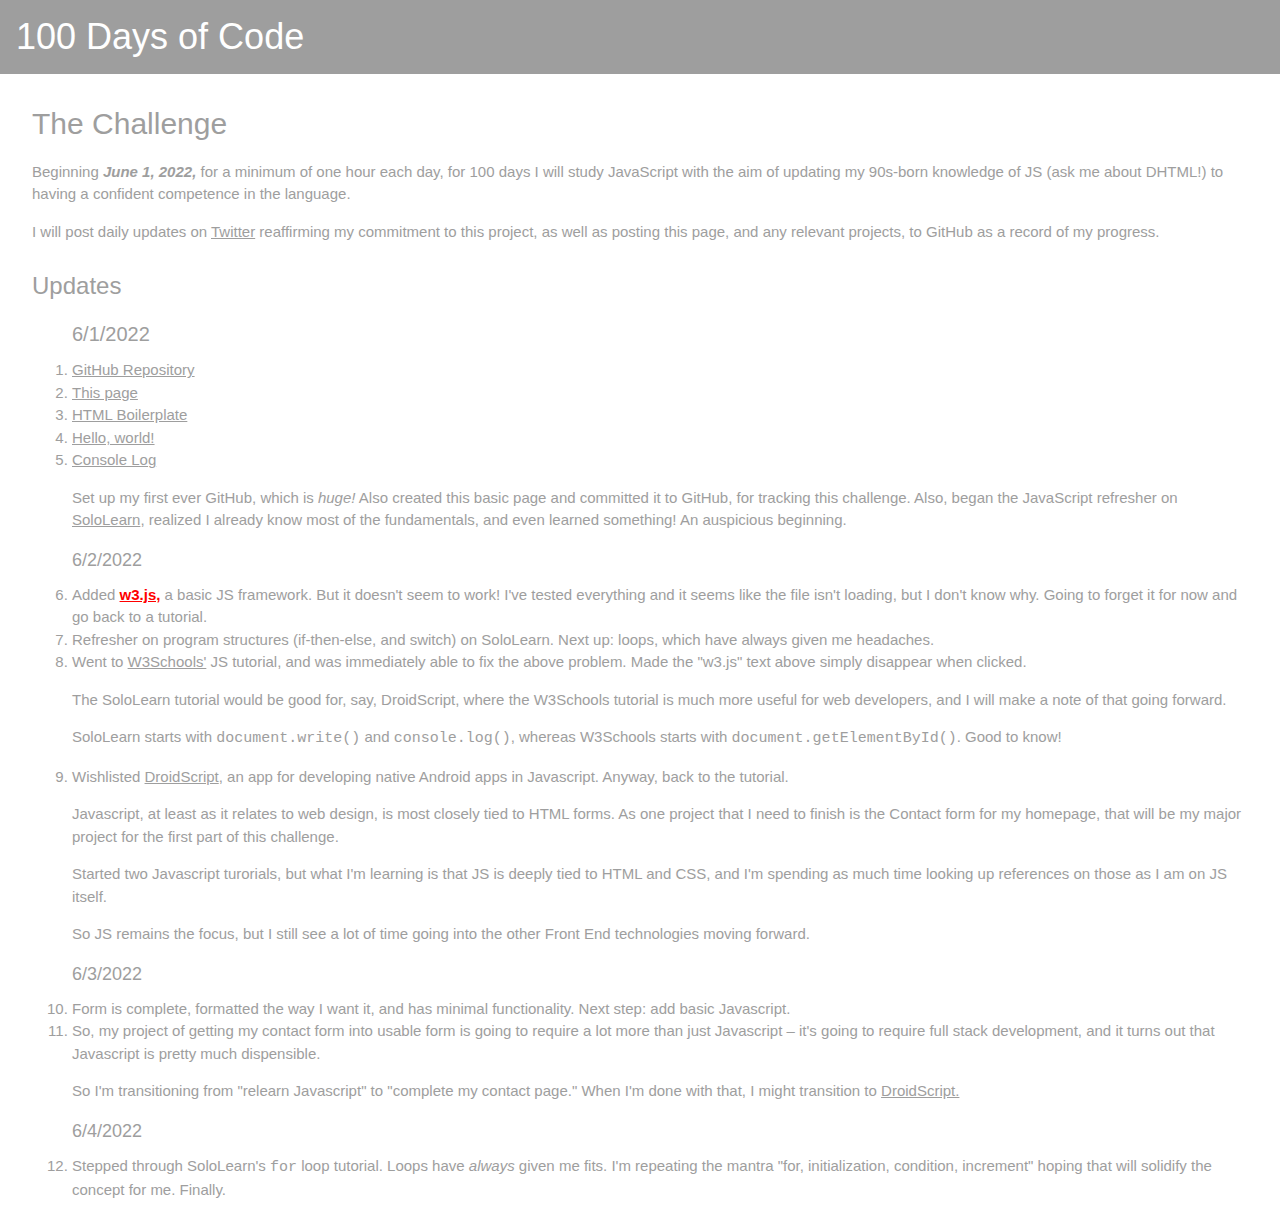
==== index.html @ 1105ac64 "Update index.html" ====
<!DOCTYPE html>
<html lang="en">
<head>
  <meta name="viewport" content="width=device-width, initial-scale=1.0">
  <meta charset="UTF-8">
  <title>100 Days of Code</title>
  <script src="https://www.w3schools.com/lib/w3.js"></script>
  <link rel="stylesheet" href="css/w3.css">
  <link rel="stylesheet" href="css/w3-theme-grey.css">
  <style>
    #w3jstest {color: red;
    text-decoration: underline;
    font-weight: bold;}
  </style>
</head>
<body class="w3-text-theme w3-mobile">
<header class="w3-container w3-theme">
  <h1>100 Days of Code</h1>
</header>
  
<main class="w3-mobile w3-panel">
  <section id="description" class="w3-container">
    <h2>The Challenge</h2>
    <p>Beginning <strong><em>June 1, 2022,</em></strong> for a minimum of one hour each day, for 100 days I will study JavaScript with the aim of updating my 90s-born knowledge of JS (ask me about DHTML!) to having a confident competence in the language.</p>
    <p>I will post daily updates on <a href="https://twitter.com/cassius_zedaker?t=BZ0Te0sqCjhBQjcXHM90rA&s=09">Twitter</a> reaffirming my commitment to this project, as well as posting this page, and any relevant projects, to GitHub as a record of my progress.</p>
  </section>
  <section id="updates" class="w3-container">
 <h3>Updates</h3>
 <ol>
  <h4>6/1/2022</h4>
  <li><a href="https://github.com/DontMindU/100DaysofCode">GitHub Repository</a></li>
  <li><a href="https://rawcdn.githack.com/DontMindU/100DaysofCode/50c119b4f2de6045dd14df374472168e1e7057c3/index.html">This page</a></li>
  <li><a href="boilerplate.html">HTML Boilerplate</a></li>
  <li><a href="helloworld.html">Hello, world!</a></li>
  <li><a href="js/consolelog.js">Console Log</a></li>
  <p>Set up my first ever GitHub, which is <em>huge!</em> Also created this basic page and committed it to GitHub, for tracking this challenge. Also, began the JavaScript refresher on <a href="http://www.sololearn.com">SoloLearn</a>, realized I already know most of the fundamentals, and even learned something! An auspicious beginning.</p>
  <h5>6/2/2022</h5>
  <li>Added <span id="w3jstest" onclick="document.getElementById('w3jstest').style.display='none'">w3.js,</span> a basic JS framework. But it doesn't seem to work! I've tested everything and it seems like the file isn't loading, but I don't know why. Going to forget it for now and go back to a tutorial.</li>
  <li>Refresher on program structures (if-then-else, and switch) on SoloLearn. Next up: loops, which have always given me headaches.</li>
  <li>Went to <a href="www.w3schools.com">W3Schools'</a> JS tutorial, and was immediately able to fix the above problem. Made the "w3.js" text above simply disappear when clicked.
  <p>The SoloLearn tutorial would be good for, say, DroidScript, where the W3Schools tutorial is much more useful for web developers, and I will make a note of that going forward.</p>
  <p>SoloLearn starts with <code>document.write()</code> and <code>console.log()</code>, whereas W3Schools starts with <code>document.getElementById()</code>. Good to know!</p></li>
  <li>Wishlisted <a href="droidscript.org">DroidScript</a>, an app for developing native Android apps in Javascript. Anyway, back to the tutorial.</li>
  <p>Javascript, at least as it relates to web design, is most closely tied to HTML forms. As one project that I need to finish is the Contact form for my homepage, that will be my major project for the first part of this challenge.</p>
  <p>Started two Javascript turorials, but what I'm learning is that JS is deeply tied to HTML and CSS, and I'm spending as much time looking up references on those as I am on JS itself.</p>
  <p>So JS remains the focus, but I still see a lot of time going into the other Front End technologies moving forward.</p>
  <h5>6/3/2022</h5>
  <li>Form is complete, formatted the way I want it, and has minimal functionality. Next step: add basic Javascript.</li>
  <li>So, my project of getting my contact form into usable form is going to require a lot more than just Javascript – it's going to require full stack development, and it turns out that Javascript is pretty much dispensible.
  <p>So I'm transitioning from "relearn Javascript" to "complete my contact page." When I'm done with that, I might transition to <a href="www.droidscript.org">DroidScript.</a>
  </p>
  </li>
  <h5>6/4/2022</h5>
  <li>Stepped through SoloLearn's <code>for</code> loop tutorial. Loops have <em>always</em> given me fits. I'm repeating the mantra "for, initialization, condition, increment" hoping that will solidify the concept for me. Finally.</li>
</main>
</body>
<script>

</script>
</html>
---- css/w3-theme-grey.css ----
.w3-theme-l5 {color:#000 !important; background-color:#f9f9f9 !important} .w3-theme-l4 {color:#000 !important; background-color:#ececec !important} .w3-theme-l3 {color:#000 !important; background-color:#d8d8d8 !important} .w3-theme-l2 {color:#000 !important; background-color:#c5c5c5 !important} .w3-theme-l1 {color:#000 !important; background-color:#b1b1b1 !important} .w3-theme-d1 {color:#fff !important; background-color:#8e8e8e !important} .w3-theme-d2 {color:#fff !important; background-color:#7e7e7e !important} .w3-theme-d3 {color:#fff !important; background-color:#6f6f6f !important} .w3-theme-d4 {color:#fff !important; background-color:#5f5f5f !important} .w3-theme-d5 {color:#fff !important; background-color:#4f4f4f !important} .w3-theme-light {color:#000 !important; background-color:#f9f9f9 !important} .w3-theme-dark {color:#fff !important; background-color:#4f4f4f !important} .w3-theme-action {color:#fff !important; background-color:#4f4f4f !important} .w3-theme {color:#fff !important; background-color:#9e9e9e !important} .w3-text-theme {color:#9e9e9e !important} .w3-border-theme {border-color:#9e9e9e !important} .w3-hover-theme:hover {color:#fff !important; background-color:#9e9e9e !important} .w3-hover-text-theme:hover {color:#9e9e9e !important} .w3-hover-border-theme:hover {border-color:#9e9e9e !important}
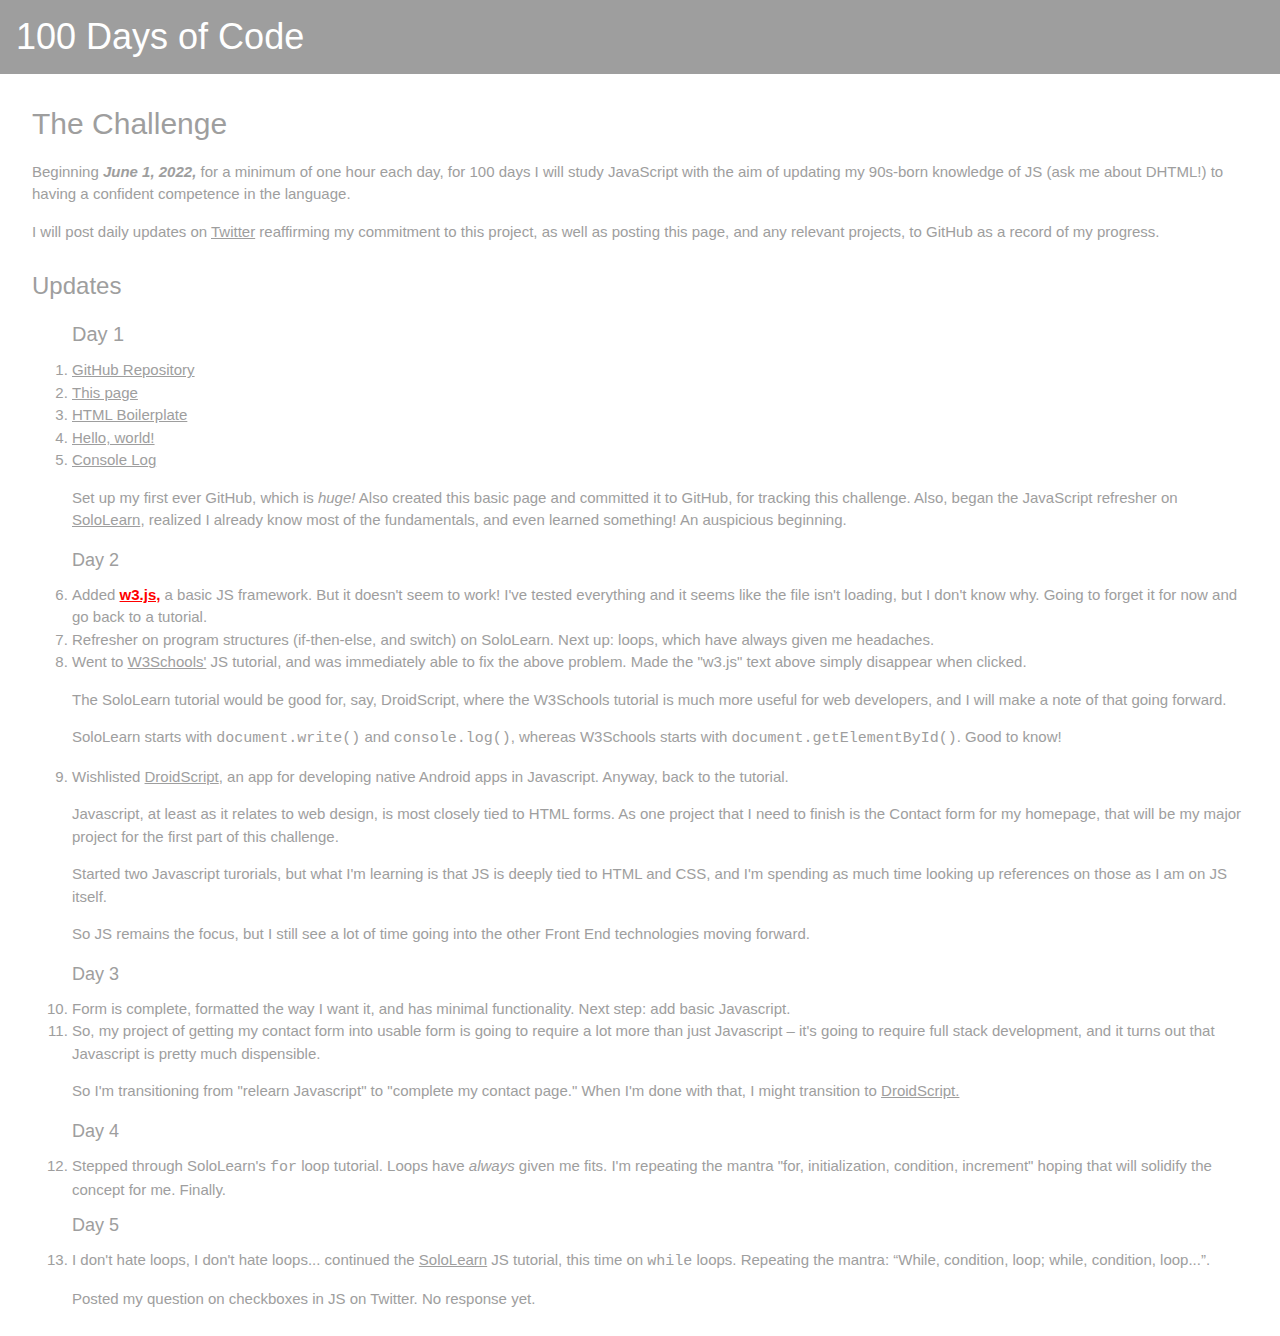
==== commit 3bd8e7af: "Update index.html" ====
--- a/index.html
+++ b/index.html
@@ -27,14 +27,14 @@
   <section id="updates" class="w3-container">
  <h3>Updates</h3>
  <ol>
-  <h4>6/1/2022</h4>
+  <h4>Day 1</h4>
   <li><a href="https://github.com/DontMindU/100DaysofCode">GitHub Repository</a></li>
   <li><a href="https://rawcdn.githack.com/DontMindU/100DaysofCode/50c119b4f2de6045dd14df374472168e1e7057c3/index.html">This page</a></li>
   <li><a href="boilerplate.html">HTML Boilerplate</a></li>
   <li><a href="helloworld.html">Hello, world!</a></li>
   <li><a href="js/consolelog.js">Console Log</a></li>
   <p>Set up my first ever GitHub, which is <em>huge!</em> Also created this basic page and committed it to GitHub, for tracking this challenge. Also, began the JavaScript refresher on <a href="http://www.sololearn.com">SoloLearn</a>, realized I already know most of the fundamentals, and even learned something! An auspicious beginning.</p>
-  <h5>6/2/2022</h5>
+  <h5>Day 2</h5>
   <li>Added <span id="w3jstest" onclick="document.getElementById('w3jstest').style.display='none'">w3.js,</span> a basic JS framework. But it doesn't seem to work! I've tested everything and it seems like the file isn't loading, but I don't know why. Going to forget it for now and go back to a tutorial.</li>
   <li>Refresher on program structures (if-then-else, and switch) on SoloLearn. Next up: loops, which have always given me headaches.</li>
   <li>Went to <a href="www.w3schools.com">W3Schools'</a> JS tutorial, and was immediately able to fix the above problem. Made the "w3.js" text above simply disappear when clicked.
@@ -44,14 +44,18 @@
   <p>Javascript, at least as it relates to web design, is most closely tied to HTML forms. As one project that I need to finish is the Contact form for my homepage, that will be my major project for the first part of this challenge.</p>
   <p>Started two Javascript turorials, but what I'm learning is that JS is deeply tied to HTML and CSS, and I'm spending as much time looking up references on those as I am on JS itself.</p>
   <p>So JS remains the focus, but I still see a lot of time going into the other Front End technologies moving forward.</p>
-  <h5>6/3/2022</h5>
+  <h5>Day 3</h5>
   <li>Form is complete, formatted the way I want it, and has minimal functionality. Next step: add basic Javascript.</li>
   <li>So, my project of getting my contact form into usable form is going to require a lot more than just Javascript – it's going to require full stack development, and it turns out that Javascript is pretty much dispensible.
   <p>So I'm transitioning from "relearn Javascript" to "complete my contact page." When I'm done with that, I might transition to <a href="www.droidscript.org">DroidScript.</a>
   </p>
   </li>
-  <h5>6/4/2022</h5>
+  <h5>Day 4</h5>
   <li>Stepped through SoloLearn's <code>for</code> loop tutorial. Loops have <em>always</em> given me fits. I'm repeating the mantra "for, initialization, condition, increment" hoping that will solidify the concept for me. Finally.</li>
+  <h5>Day 5</h5>
+  <li>I don't hate loops, I don't hate loops... continued the <a href="www.sololearn.com">SoloLearn</a> JS tutorial, this time on <code>while</code> loops. Repeating the mantra: &ldquo;While, condition, loop; while, condition, loop...&rdquo;.
+  <p>Posted my question on checkboxes in JS on Twitter. No response yet.</p>
+  </li>
 </main>
 </body>
 <script>
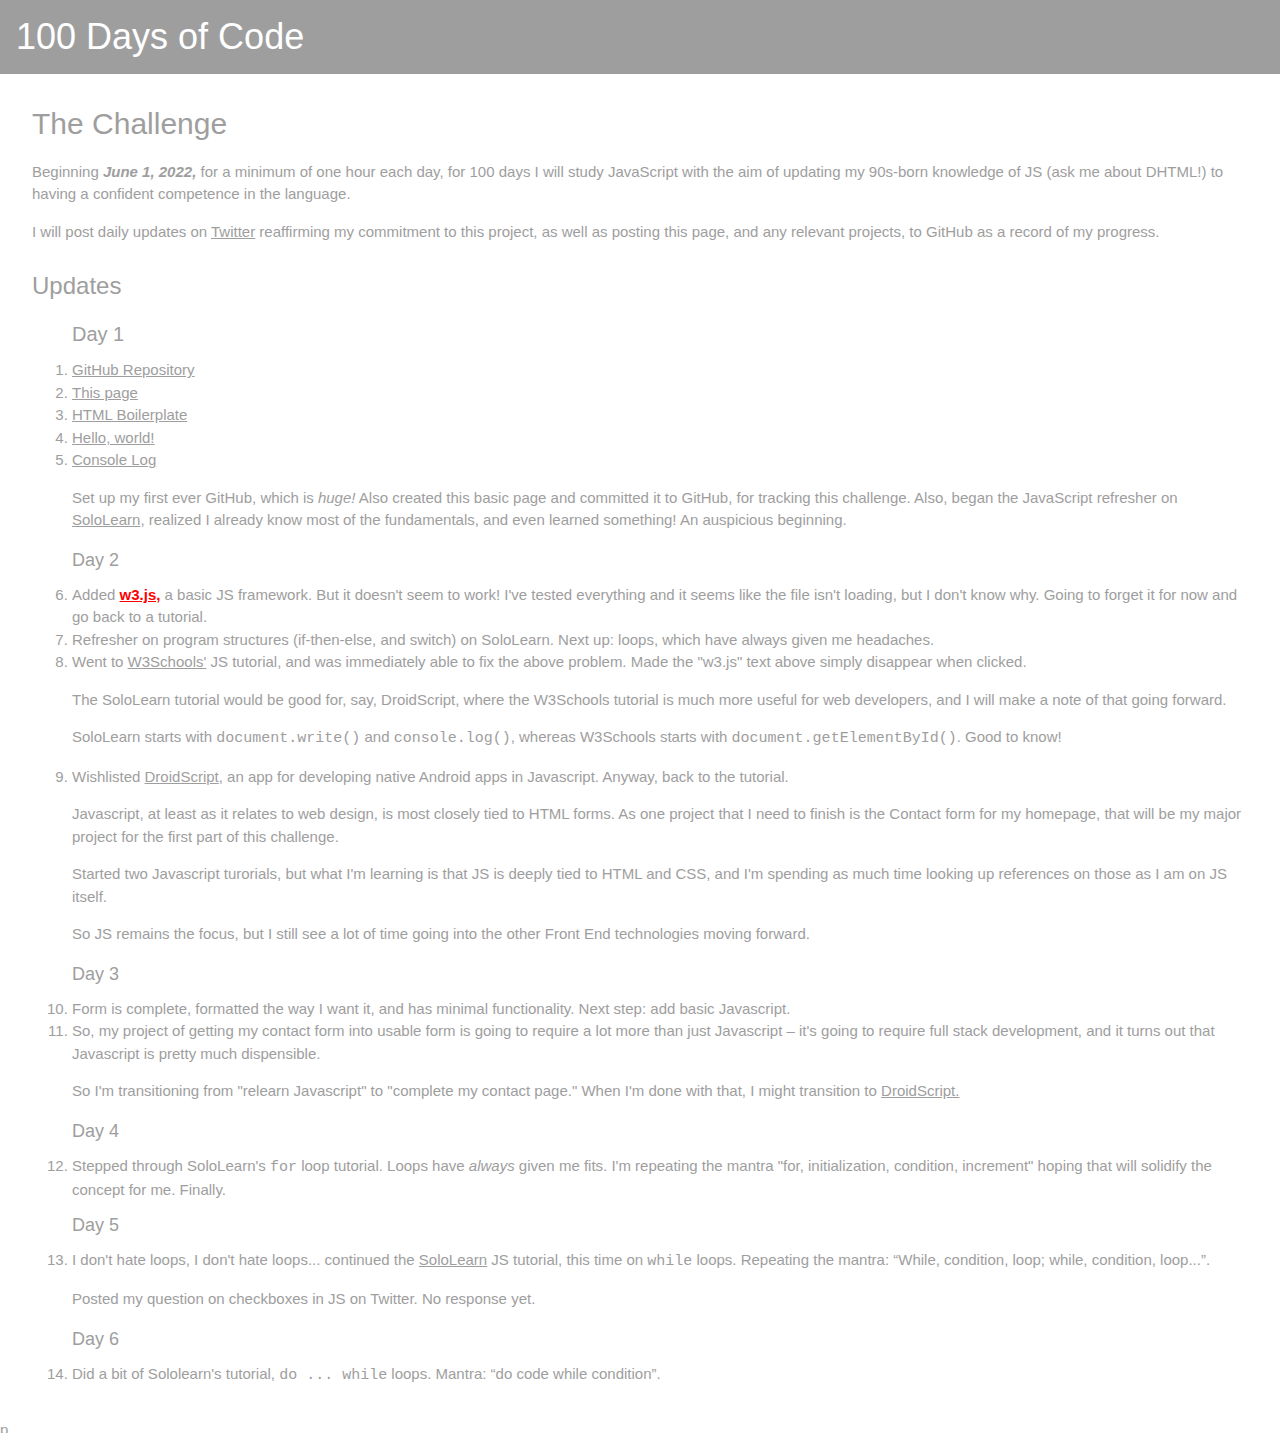
==== commit 86cfacec: "Update index.html" ====
--- a/index.html
+++ b/index.html
@@ -56,9 +56,12 @@
   <li>I don't hate loops, I don't hate loops... continued the <a href="www.sololearn.com">SoloLearn</a> JS tutorial, this time on <code>while</code> loops. Repeating the mantra: &ldquo;While, condition, loop; while, condition, loop...&rdquo;.
   <p>Posted my question on checkboxes in JS on Twitter. No response yet.</p>
   </li>
+  <h5>Day 6</h5>
+  <li>Did a bit of Sololearn's tutorial, <code>do ... while</code> loops. Mantra: &ldquo;do code while condition&rdquo;.</li>
 </main>
 </body>
 <script>
 
 </script>
 </html>
+p
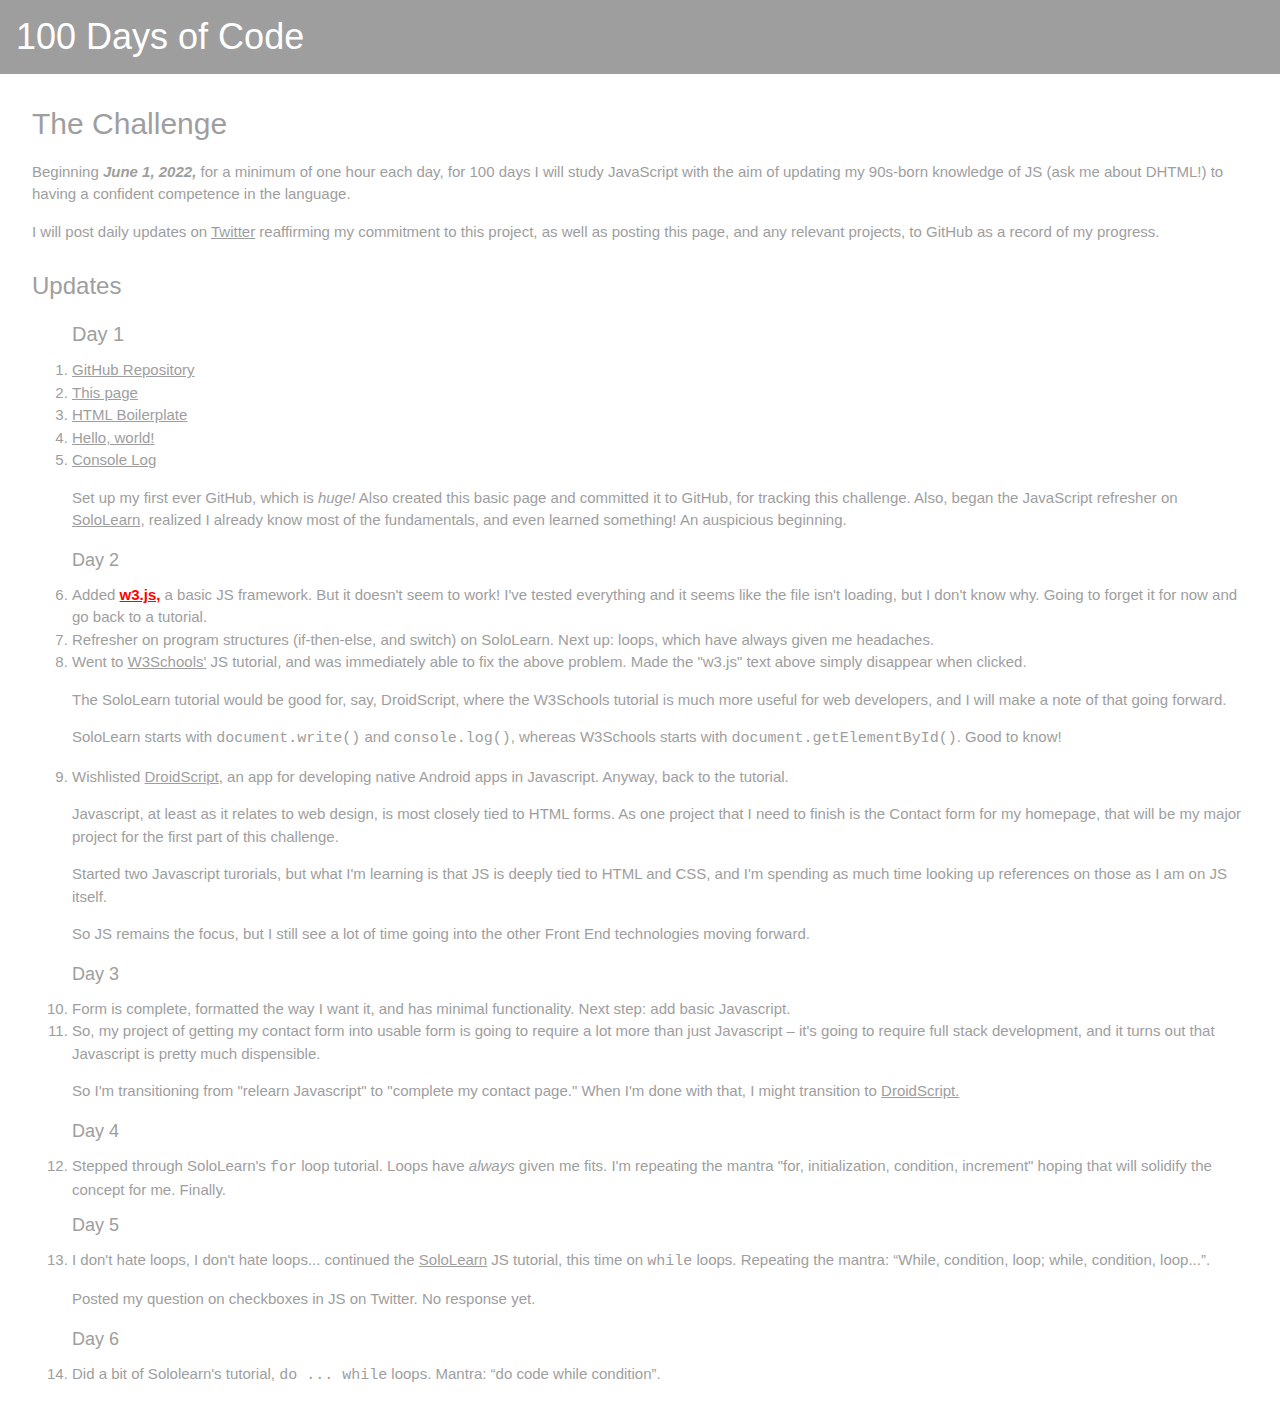
==== commit 6c83b7a4: "Update index.html" ====
--- a/index.html
+++ b/index.html
@@ -64,4 +64,3 @@
 
 </script>
 </html>
-p
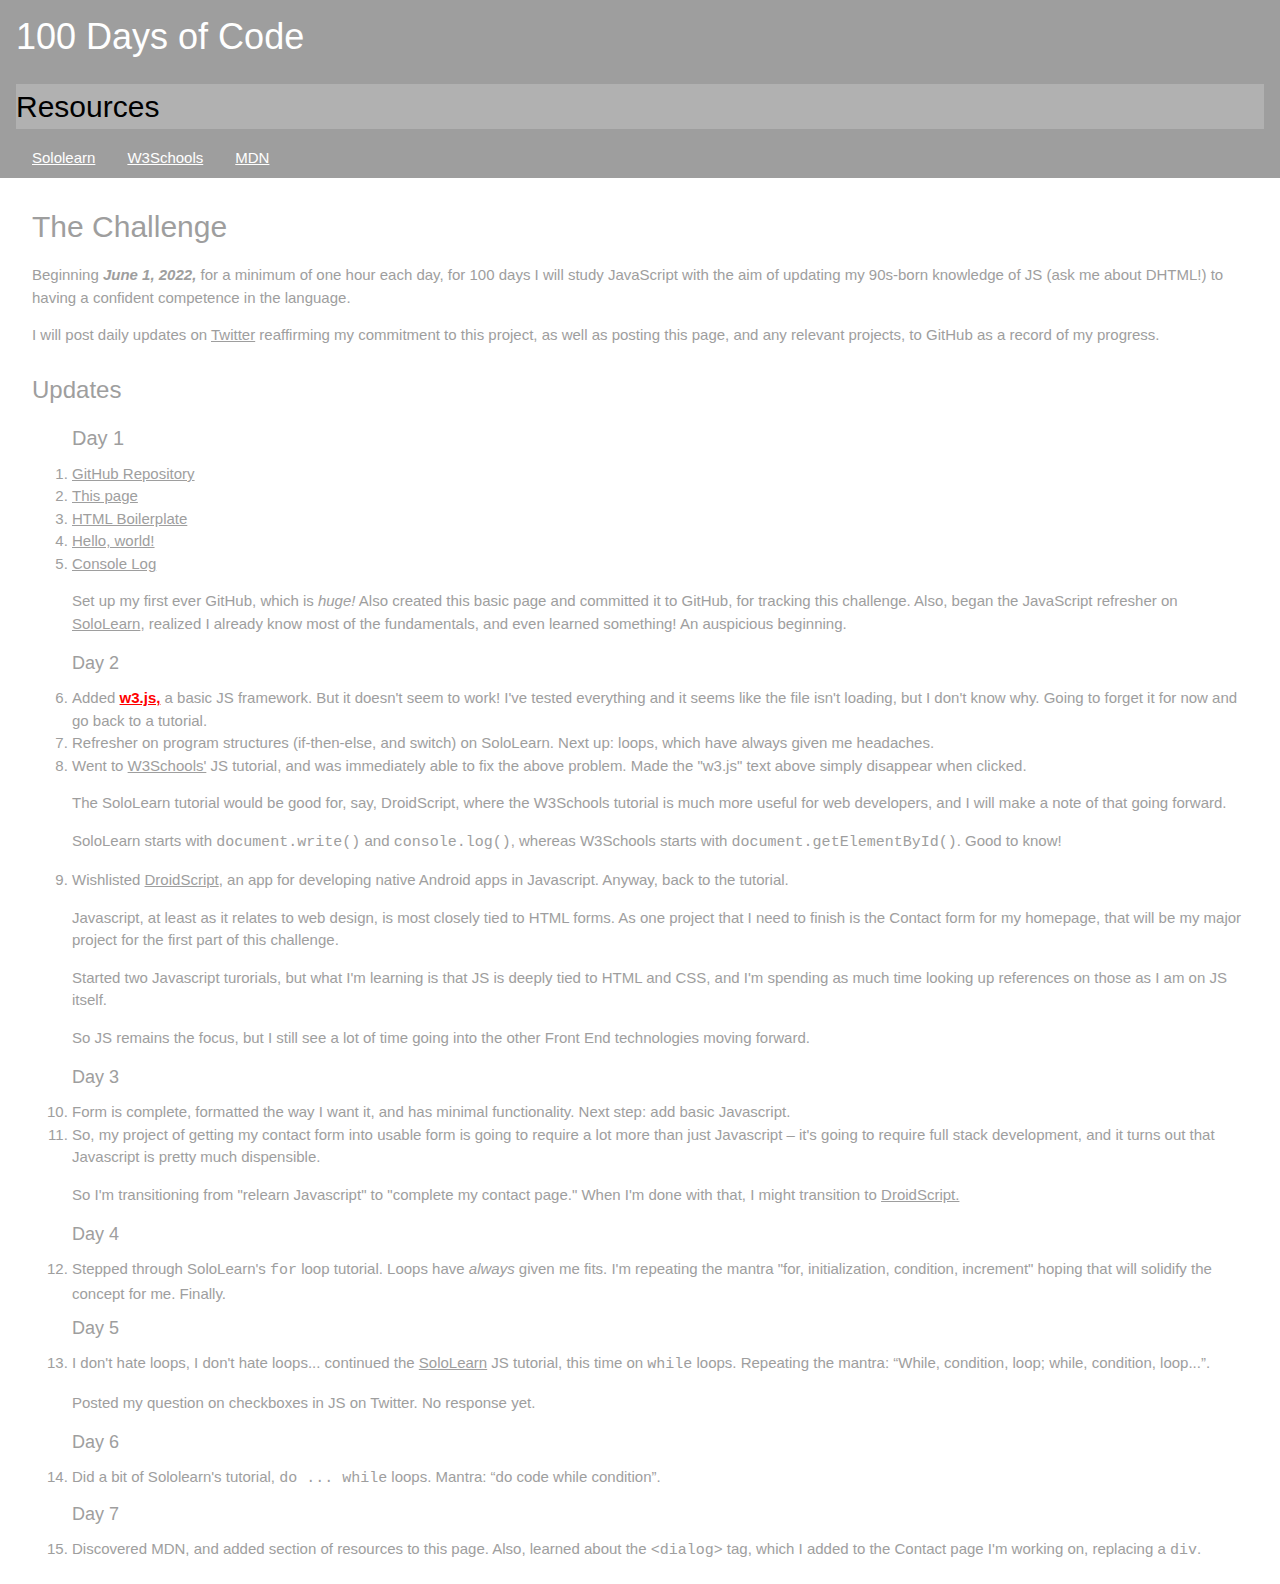
==== commit 9b7f3589: "Update index.html" ====
--- a/index.html
+++ b/index.html
@@ -16,6 +16,12 @@
 <body class="w3-text-theme w3-mobile">
 <header class="w3-container w3-theme">
   <h1>100 Days of Code</h1>
+  <nav class="w3-bar">
+    <header class="w3-theme-l1"><h2>Resources</h2></header>
+    <a href="www.sololearn.com" class="w3-bar-item">Sololearn</a>
+    <a href="www.w3schools.com" class="w3-bar-item">W3Schools</a>
+    <a href="https://developer.mozilla.org/en-US/" class="w3-bar-item">MDN</a>
+  </nav>
 </header>
   
 <main class="w3-mobile w3-panel">
@@ -58,6 +64,8 @@
   </li>
   <h5>Day 6</h5>
   <li>Did a bit of Sololearn's tutorial, <code>do ... while</code> loops. Mantra: &ldquo;do code while condition&rdquo;.</li>
+  <h5>Day 7</h5>
+  <li>Discovered MDN, and added section of resources to this page. Also, learned about the <code>&lt;dialog&gt;</code> tag, which I added to the Contact page I'm working on, replacing a <code>div</code>.</li>
 </main>
 </body>
 <script>
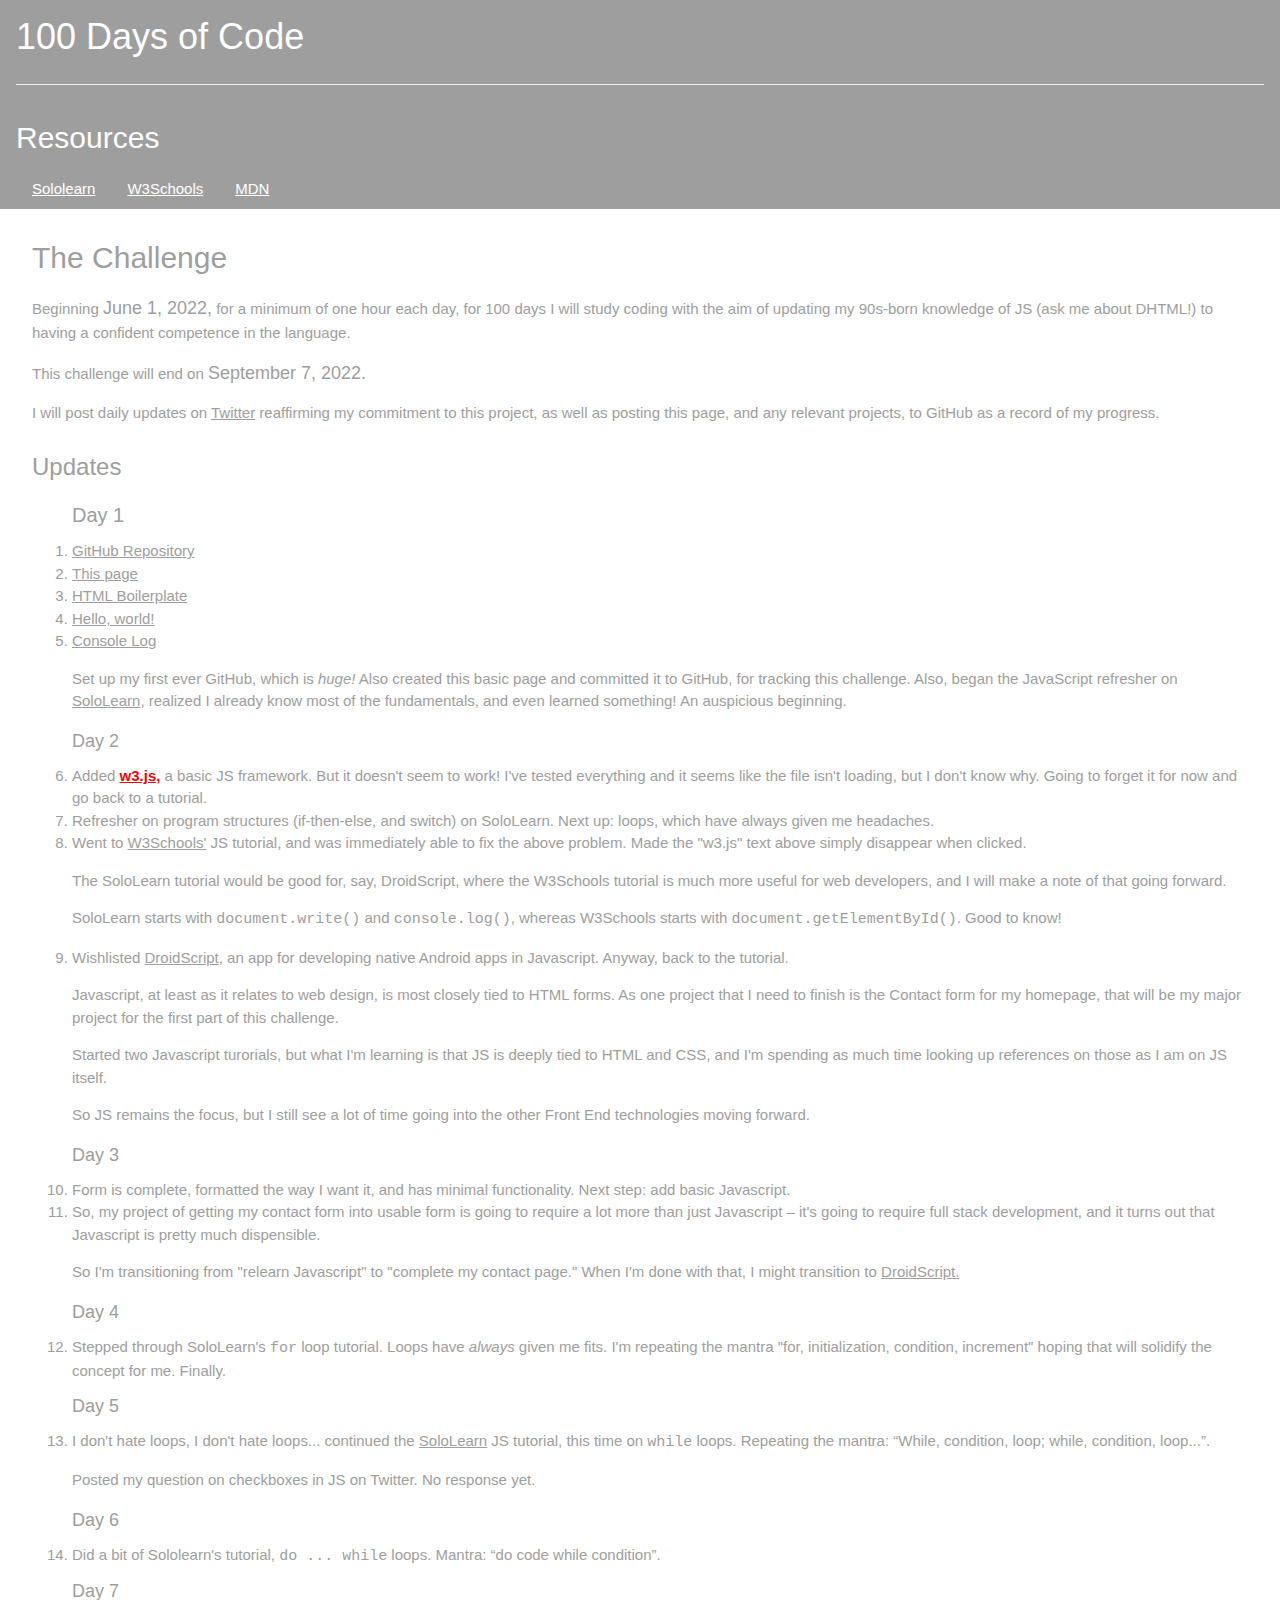
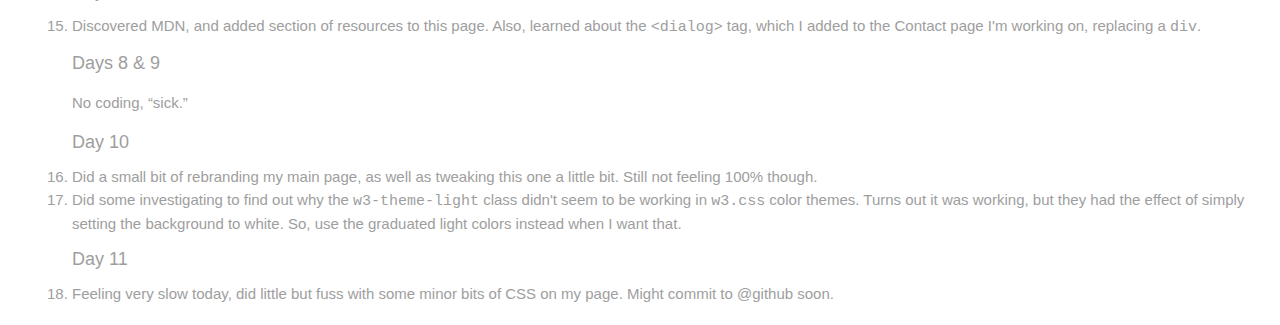
==== commit 94063efa: "Update index.html" ====
--- a/index.html
+++ b/index.html
@@ -4,7 +4,7 @@
   <meta name="viewport" content="width=device-width, initial-scale=1.0">
   <meta charset="UTF-8">
   <title>100 Days of Code</title>
-  <script src="https://www.w3schools.com/lib/w3.js"></script>
+  <script src="js/w3.js"></script>
   <link rel="stylesheet" href="css/w3.css">
   <link rel="stylesheet" href="css/w3-theme-grey.css">
   <style>
@@ -16,8 +16,9 @@
 <body class="w3-text-theme w3-mobile">
 <header class="w3-container w3-theme">
   <h1>100 Days of Code</h1>
+  <hr/>
   <nav class="w3-bar">
-    <header class="w3-theme-l1"><h2>Resources</h2></header>
+    <header class=""><h2>Resources</h2></header>
     <a href="www.sololearn.com" class="w3-bar-item">Sololearn</a>
     <a href="www.w3schools.com" class="w3-bar-item">W3Schools</a>
     <a href="https://developer.mozilla.org/en-US/" class="w3-bar-item">MDN</a>
@@ -27,7 +28,8 @@
 <main class="w3-mobile w3-panel">
   <section id="description" class="w3-container">
     <h2>The Challenge</h2>
-    <p>Beginning <strong><em>June 1, 2022,</em></strong> for a minimum of one hour each day, for 100 days I will study JavaScript with the aim of updating my 90s-born knowledge of JS (ask me about DHTML!) to having a confident competence in the language.</p>
+    <p>Beginning <big>June 1, 2022,</big> for a minimum of one hour each day, for 100 days I will study coding with the aim of updating my 90s-born knowledge of JS (ask me about DHTML!) to having a confident competence in the language.</p>
+    <p>This challenge will end on <big>September 7, 2022.</big></p>
     <p>I will post daily updates on <a href="https://twitter.com/cassius_zedaker?t=BZ0Te0sqCjhBQjcXHM90rA&s=09">Twitter</a> reaffirming my commitment to this project, as well as posting this page, and any relevant projects, to GitHub as a record of my progress.</p>
   </section>
   <section id="updates" class="w3-container">
@@ -66,6 +68,13 @@
   <li>Did a bit of Sololearn's tutorial, <code>do ... while</code> loops. Mantra: &ldquo;do code while condition&rdquo;.</li>
   <h5>Day 7</h5>
   <li>Discovered MDN, and added section of resources to this page. Also, learned about the <code>&lt;dialog&gt;</code> tag, which I added to the Contact page I'm working on, replacing a <code>div</code>.</li>
+  <h5>Days 8 & 9</h5>
+  <p>No coding, &ldquo;sick.&rdquo;</p>
+  <h5>Day 10</h5>
+  <li>Did a small bit of rebranding my main page, as well as tweaking this one a little bit. Still not feeling 100% though.</li>
+  <li>Did some investigating to find out why the <code>w3-theme-light</code> class didn't seem to be working in <code>w3.css</code> color themes. Turns out it was working, but they had the effect of simply setting the background to white. So, use the graduated light colors instead when I want that.</li>
+  <h5>Day 11</h5>
+  <li>Feeling very slow today, did little but fuss with some minor bits of CSS on my page. Might commit to @github soon.</li>
 </main>
 </body>
 <script>
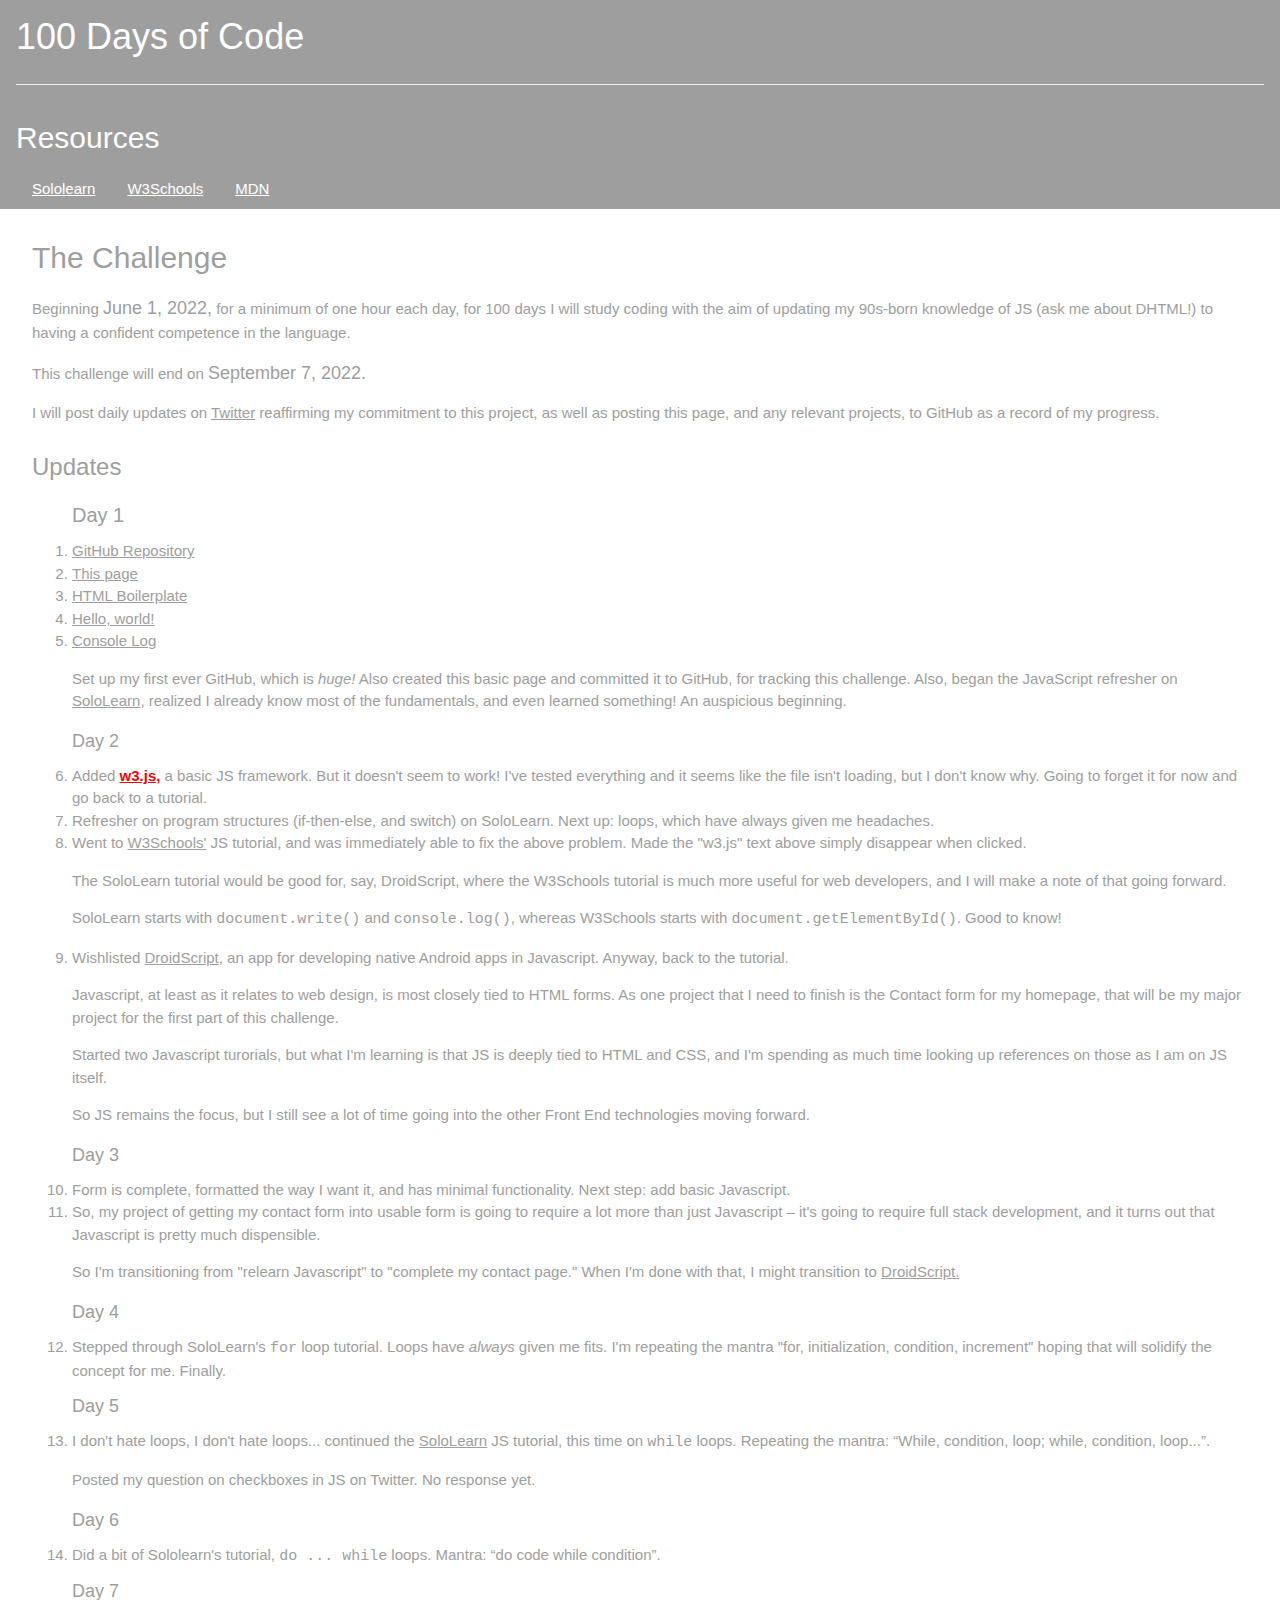
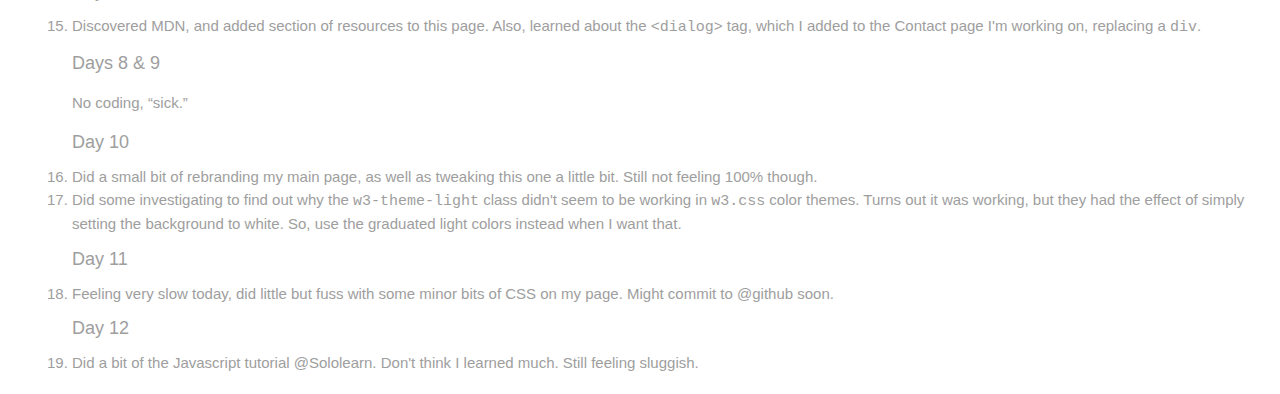
==== commit ecb72b15: "Update index.html" ====
--- a/index.html
+++ b/index.html
@@ -75,6 +75,8 @@
   <li>Did some investigating to find out why the <code>w3-theme-light</code> class didn't seem to be working in <code>w3.css</code> color themes. Turns out it was working, but they had the effect of simply setting the background to white. So, use the graduated light colors instead when I want that.</li>
   <h5>Day 11</h5>
   <li>Feeling very slow today, did little but fuss with some minor bits of CSS on my page. Might commit to @github soon.</li>
+  <h5>Day 12</h5>
+  <li>Did a bit of the Javascript tutorial @Sololearn. Don't think I learned much. Still feeling sluggish.</li>
 </main>
 </body>
 <script>
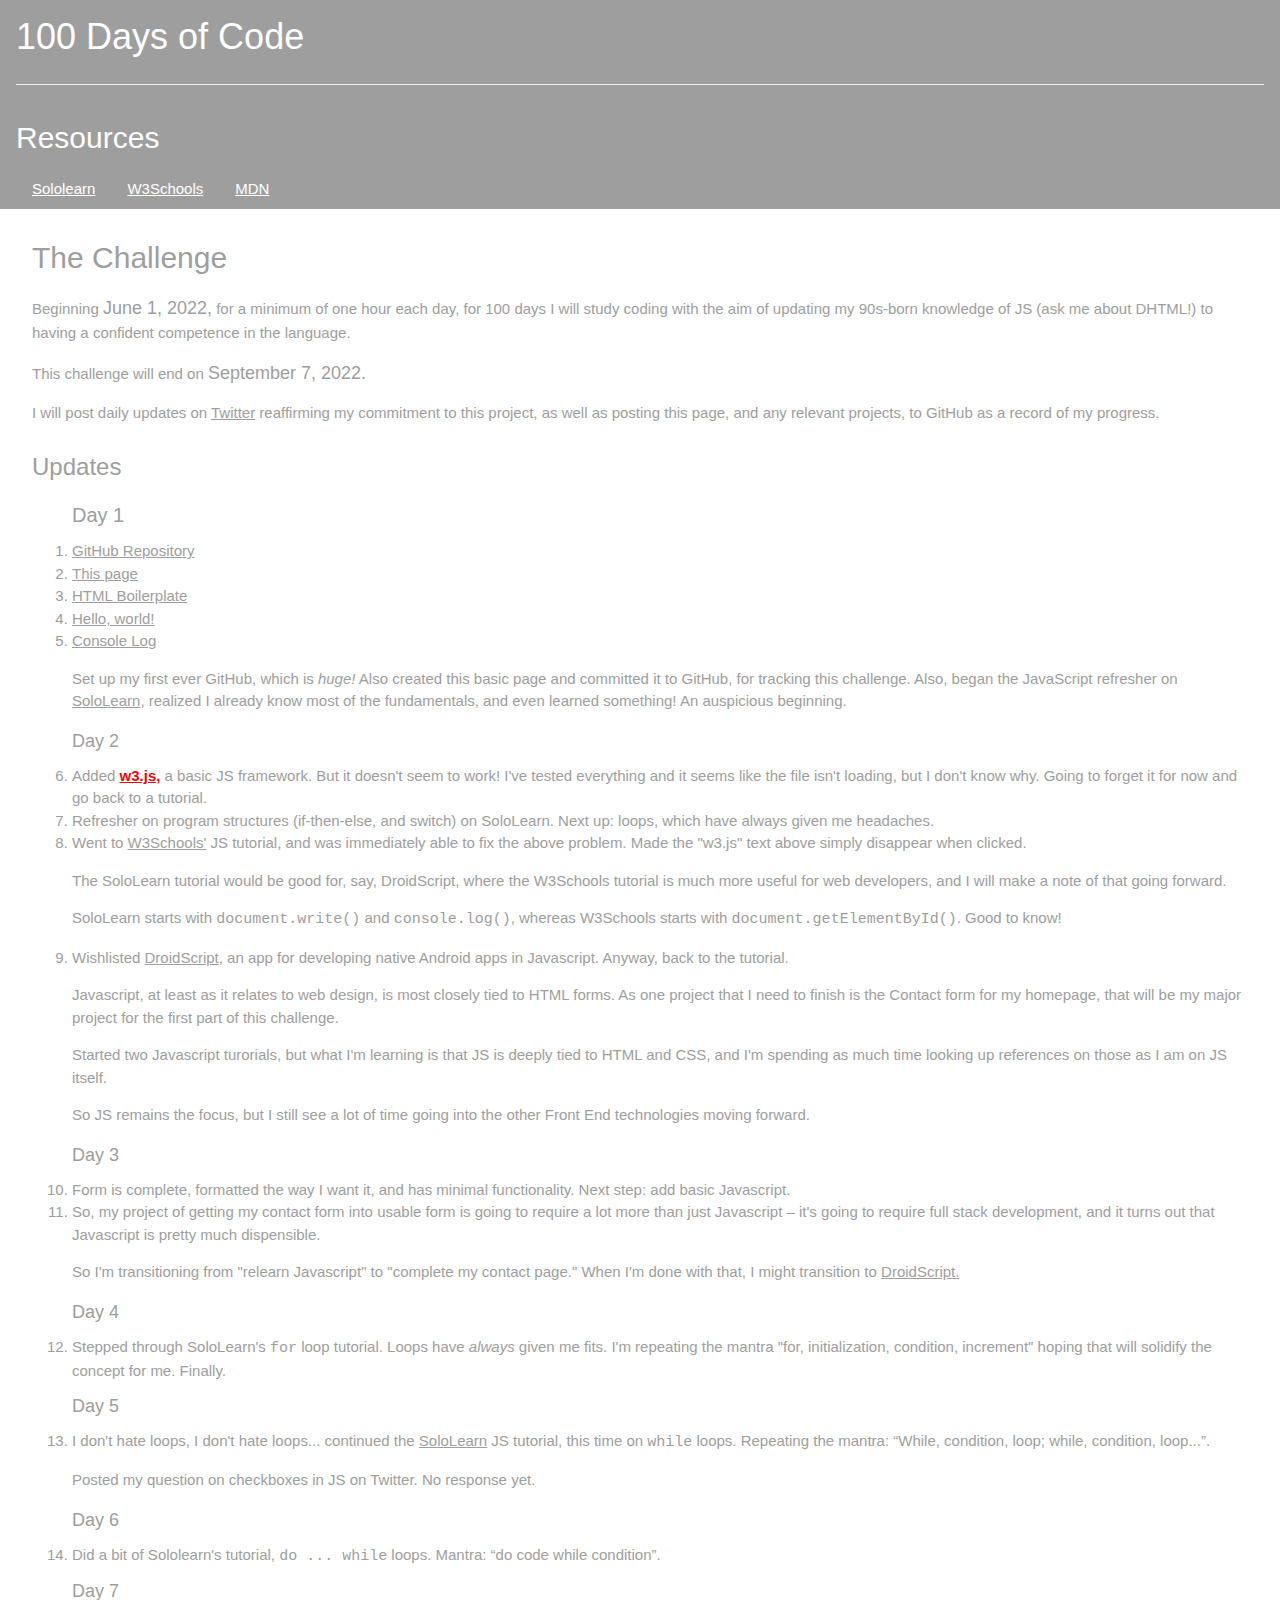
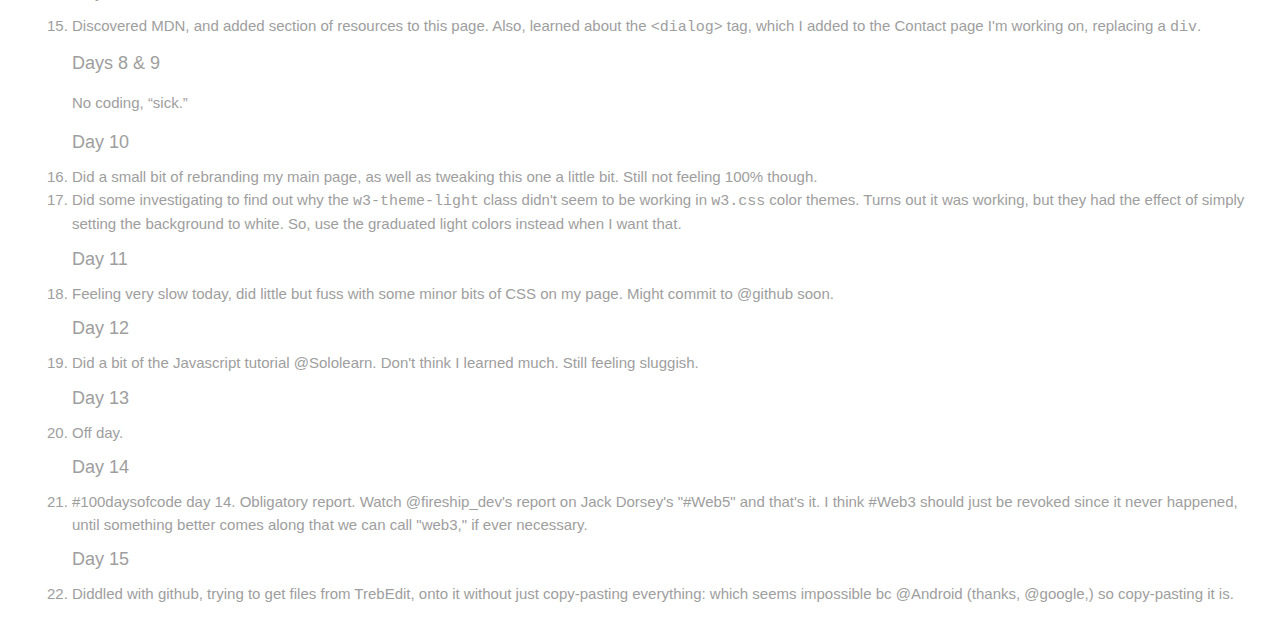
==== commit e0c69462: "Update index.html" ====
--- a/index.html
+++ b/index.html
@@ -77,6 +77,12 @@
   <li>Feeling very slow today, did little but fuss with some minor bits of CSS on my page. Might commit to @github soon.</li>
   <h5>Day 12</h5>
   <li>Did a bit of the Javascript tutorial @Sololearn. Don't think I learned much. Still feeling sluggish.</li>
+  <h5>Day 13</h5>
+  <li>Off day.</li>
+  <h5>Day 14</h5>
+  <li>#100daysofcode day 14. Obligatory report. Watch @fireship_dev's report on Jack Dorsey's "#Web5" and that's it. I think #Web3 should just be revoked since it never happened, until something better comes along that we can call "web3," if ever necessary.</li>
+  <h5>Day 15</h5>
+  <li>Diddled with github, trying to get files from TrebEdit, onto it without just copy-pasting everything: which seems impossible bc @Android (thanks, @google,) so copy-pasting it is.</li>
 </main>
 </body>
 <script>
